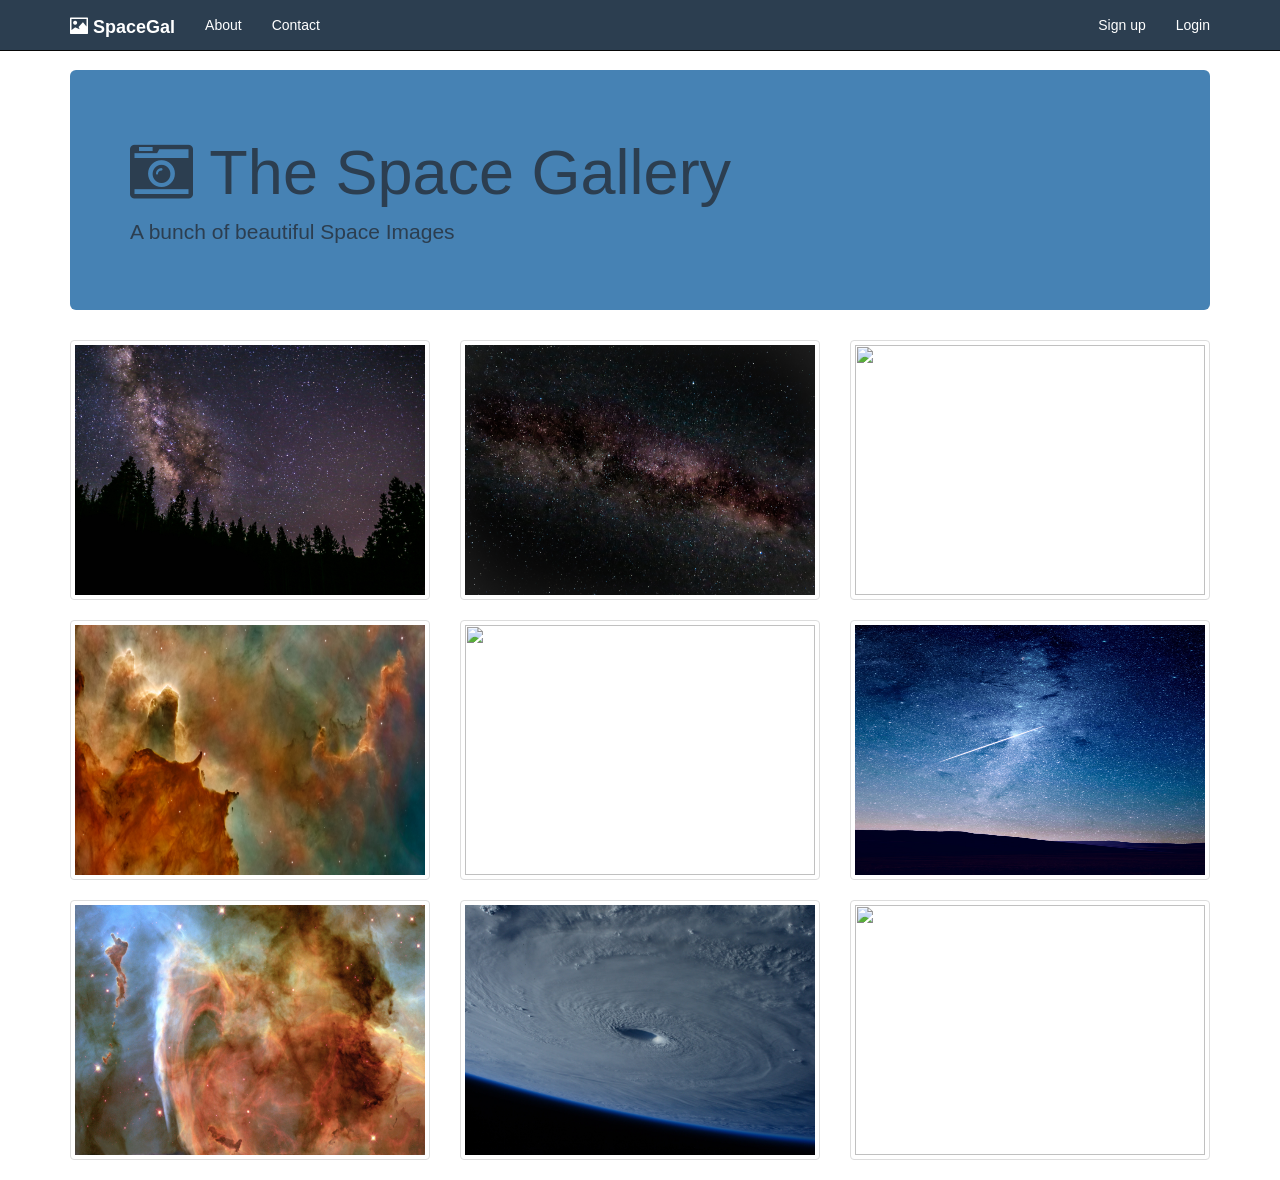
==== index.html @ c602b703 "Index Adding" ====
<!DOCTYPE html>
<html>
<head>
	<title>Space Gallery</title>
	<link rel="stylesheet" type="text/css" href="https://maxcdn.bootstrapcdn.com/bootstrap/3.3.7/css/bootstrap.min.css">
	<link rel="stylesheet" href="https://maxcdn.bootstrapcdn.com/font-awesome/4.7.0/css/font-awesome.min.css">
	<link rel="stylesheet" type="text/css" href="gallery.css">
</head>
<body>
<nav class="navbar navbar-inverse navbar-fixed-top">
<div class="container">
	<div class="navbar-header">
	 <button type="button" class="navbar-toggle collapsed" data-toggle="collapse" data-target="#bs-nav-demo" aria-expanded="false">
        <span class="sr-only">Toggle navigation</span>
        <span class="icon-bar"></span>
        <span class="icon-bar"></span>
        <span class="icon-bar"></span>
      </button>
		<a href="#" class="navbar-brand"><span class="glyphicon glyphicon-picture" aria-hidden="true"></span> SpaceGal</a>
	</div>
	<div class="collapse navbar-collapse" id="bs-nav-demo">
	<ul class="nav navbar-nav">
		<li><a href="#">About</a></li>
		<li><a href="#">Contact</a></li>
	</ul>
	<ul class="nav navbar-nav navbar-right">
		<li><a href="#">Sign up</a></li>
		<li><a href="#">Login</a></li>
	</ul>
	</div>
</div>
</nav>
<div class="container">
	<div class="jumbotron">
		<h1><i class="fa fa-camera-retro" aria-hidden="true"></i> The Space Gallery</h1>
		<p>A bunch of beautiful Space Images</p>
	</div>

	<div class="row">
		<div class="col-lg-4 col-sm-6">
			<div class="thumbnail">
				<img src="image1.jpg" class="image">
			</div>
		</div>
		<div class="col-lg-4 col-sm-6">
			<div class="thumbnail">
				<img src="image2.jpg" class="image">
			</div>
		</div>
		<div class="col-lg-4 col-sm-6">
			<div class="thumbnail">
				<img src="image3.jpg">
			</div>
		</div>
		<div class="col-lg-4 col-sm-6">
			<div class="thumbnail">
				<img src="image4.jpg">
			</div>
		</div>
		<div class="col-lg-4 col-sm-6">
			<div class="thumbnail">
				<img src="image5.jpg">
			</div>
		</div>
		<div class="col-lg-4 col-sm-6">
			<div class="thumbnail">
				<img src="image6.jpg">
			</div>
		</div>
		<div class="col-lg-4 col-sm-6">
			<div class="thumbnail">
				<img src="image7.jpg">
			</div>
		</div>
		<div class="col-lg-4 col-sm-6">
			<div class="thumbnail">
				<img src="image8.jpg">
			</div>
		</div>
		<div class="col-lg-4 col-sm-6">
			<div class="thumbnail">
				<img src="image9.jpg">
			</div>
		</div>
	</div>
</div>

<script src="http://code.jquery.com/jquery-2.2.4.js"></script>
<script src="https://maxcdn.bootstrapcdn.com/bootstrap/3.3.7/js/bootstrap.min.js"></script>
</body>
</html>
---- gallery.css ----
body{
	padding-top: 70px;
}
.thumbnail img{
	width: 100%;
	height:250px;
}
.jumbotron{
	color: #2c3e50;
	background: #4682B4;
}
.navbar-inverse{
	background: #2c3e50;
}
.navbar-inverse .navbar-nav>li>a{
	color: #ffffff;
}
.navbar-inverse .navbar-brand{
	color: #ffffff;
	font-weight: 600;
}
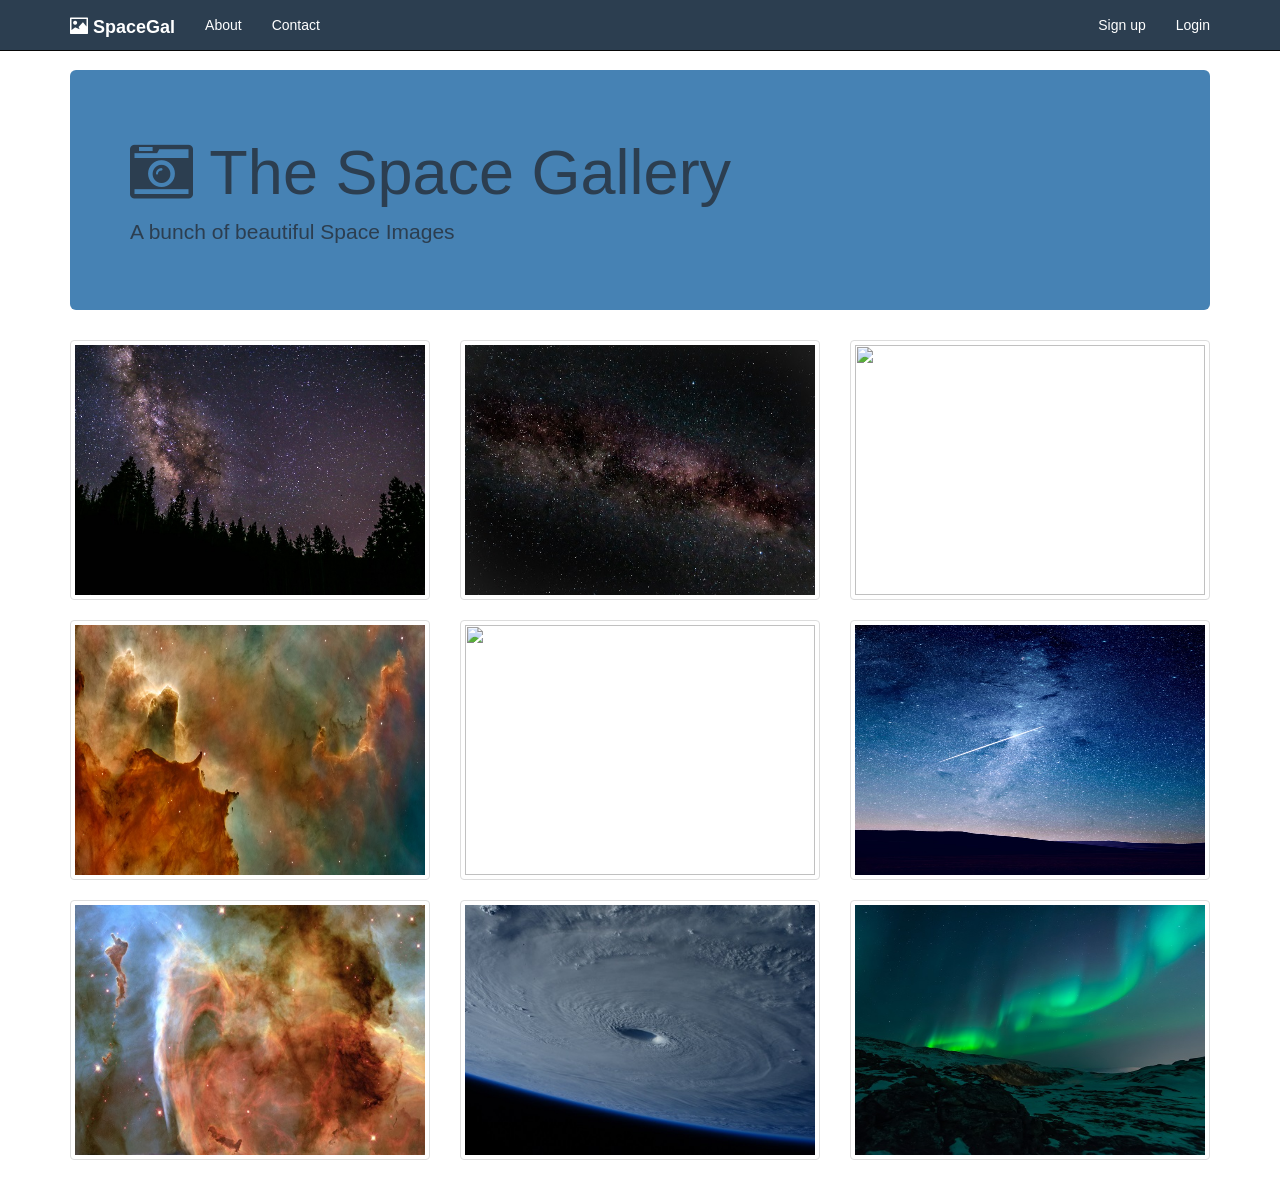
==== commit 77780efe: "edit" ====
--- a/index.html
+++ b/index.html
@@ -85,7 +85,10 @@
 	</div>
 </div>
 
-<script src="http://code.jquery.com/jquery-2.2.4.js"></script>
+<script
+  src="http://code.jquery.com/jquery-3.2.1.js"
+  integrity="sha256-DZAnKJ/6XZ9si04Hgrsxu/8s717jcIzLy3oi35EouyE="
+  crossorigin="anonymous"></script>
 <script src="https://maxcdn.bootstrapcdn.com/bootstrap/3.3.7/js/bootstrap.min.js"></script>
 </body>
 </html>
